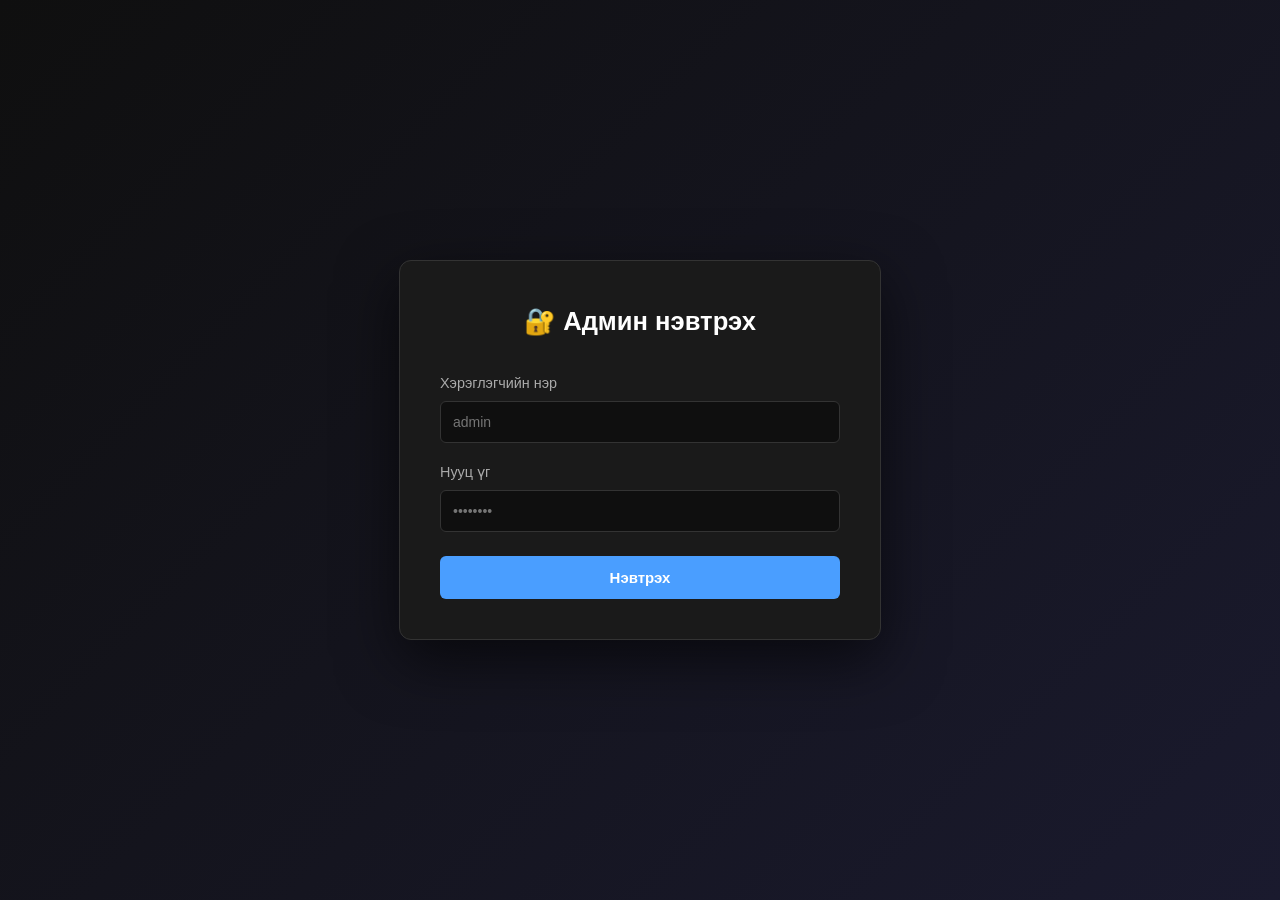
==== admin_edit.html @ 53f7fb09 "frontend" ====
<!DOCTYPE html>
<html lang="mn">
<head>
  <meta charset="UTF-8">
  <meta name="viewport" content="width=device-width, initial-scale=1.0">
  <title>Мэдээлэл засах</title>
  <link rel="stylesheet" href="css/style.css">
  <style>
    body { background: linear-gradient(135deg, #0f0f0f 0%, #1a1a2e 100%); min-height: 100vh; }
    .navbar {
      background: #1a1a1a;
      padding: 14px 24px;
      border-bottom: 1px solid #333;
      display: flex;
      justify-content: space-between;
      align-items: center;
    }
    .navbar h1 { margin: 0; font-size: 1.3em; color: #4a9eff; }
    .navbar a {
      color: #ccc; text-decoration: none; padding: 7px 14px;
      border-radius: 5px; background: #333; font-size: 0.9em;
    }
    .navbar a:hover { background: #444; }
    .container { max-width: 700px; margin: 30px auto; padding: 0 20px; }
    .card {
      background: #1a1a1a;
      border: 1px solid #333;
      border-radius: 10px;
      padding: 30px;
    }
    .card h2 { margin: 0 0 24px; color: #4a9eff; }
    .toast {
      padding: 12px 16px; border-radius: 6px;
      margin-bottom: 20px; display: none; font-size: 0.9em;
    }
    .toast.show { display: block; }
    .toast.error { background: #4a1a1a; color: #dd8888; border: 1px solid #7a2d2d; }
    .form-group { margin-bottom: 20px; }
    .form-group label { display: block; color: #aaa; margin-bottom: 7px; font-size: 0.9em; }
    .form-group input,
    .form-group textarea,
    .form-group select {
      width: 100%;
      padding: 11px 13px;
      background: #0f0f0f;
      border: 1px solid #333;
      color: #fff;
      border-radius: 6px;
      box-sizing: border-box;
      font-size: 14px;
      font-family: inherit;
      transition: border-color 0.2s;
    }
    .form-group input:focus,
    .form-group textarea:focus,
    .form-group select:focus { outline: none; border-color: #4a9eff; }
    .form-group textarea { resize: vertical; min-height: 140px; }
    .form-group select option { background: #1a1a1a; }
    .btn-row { display: flex; gap: 10px; margin-top: 28px; }
    .btn-submit {
      flex: 1; padding: 13px;
      background: #4a9eff; color: #fff;
      border: none; border-radius: 6px;
      cursor: pointer; font-size: 15px; font-weight: bold;
      transition: background 0.2s;
    }
    .btn-submit:hover { background: #2b7de9; }
    .btn-submit:disabled { background: #555; cursor: not-allowed; }
    .btn-cancel {
      flex: 1; padding: 13px;
      background: #333; color: #ccc;
      border: none; border-radius: 6px;
      cursor: pointer; font-size: 15px;
      text-align: center; text-decoration: none;
      display: flex; align-items: center; justify-content: center;
      transition: background 0.2s;
    }
    .btn-cancel:hover { background: #444; }
  </style>
</head>
<body>
  <div class="navbar">
    <h1 id="pageTitle">➕ Шинэ мэдээлэл</h1>
    <a href="admin_dashboard.html">← Самбар руу буцах</a>
  </div>

  <div class="container">
    <div class="toast" id="toast"></div>
    <div class="card">
      <h2 id="cardTitle">Шинэ мэдээлэл нэмэх</h2>

      <div class="form-group">
        <label>Гарчиг *</label>
        <input type="text" id="title" placeholder="Мэдээллийн гарчиг">
      </div>
      <div class="form-group">
        <label>Тайлбар</label>
        <textarea id="description" placeholder="Дэлгэрэнгүй тайлбар..."></textarea>
      </div>
      <div class="form-group">
        <label>Төлөв</label>
        <select id="status">
          <option value="active">Идэвхтэй</option>
          <option value="inactive">Идэвхгүй</option>
        </select>
      </div>

      <div class="btn-row">
        <button class="btn-submit" id="submitBtn" onclick="save()">Хадгалах</button>
        <a href="admin_dashboard.html" class="btn-cancel">Цуцлах</a>
      </div>
    </div>
  </div>

  <script src="js/config.js"></script>
  <script>
    const params = new URLSearchParams(location.search);
    const editId = params.get('id');
    let isEdit = false;

    // Auth check
    fetch(`${API_BASE}/api/auth/check`, { credentials: 'include' })
      .then(r => r.json())
      .then(d => {
        if (!d.loggedIn) { location.href = 'admin_login.html'; return; }
        if (editId) loadEntry(editId);
      })
      .catch(() => location.href = 'admin_login.html');

    async function loadEntry(id) {
      try {
        const res = await fetch(`${API_BASE}/api/data/${id}`, { credentials: 'include' });
        if (!res.ok) { showToast('Мэдээлэл олдсонгүй', 'error'); return; }
        const d = await res.json();
        document.getElementById('title').value = d.title;
        document.getElementById('description').value = d.description || '';
        document.getElementById('status').value = d.status || 'active';
        document.getElementById('pageTitle').textContent = '✏️ Мэдээлэл засах';
        document.getElementById('cardTitle').textContent = 'Мэдээлэл засах';
        document.getElementById('submitBtn').textContent = 'Шинэчлэх';
        isEdit = true;
      } catch { showToast('Сервертэй холбогдоход алдаа гарлаа', 'error'); }
    }

    async function save() {
      const title = document.getElementById('title').value.trim();
      const description = document.getElementById('description').value.trim();
      const status = document.getElementById('status').value;
      const btn = document.getElementById('submitBtn');

      if (!title) { showToast('Гарчиг заавал бөглөнө үү', 'error'); return; }

      btn.disabled = true;
      btn.textContent = 'Хадгалж байна...';

      try {
        const url = isEdit
          ? `${API_BASE}/api/data/${editId}`
          : `${API_BASE}/api/data`;
        const method = isEdit ? 'PUT' : 'POST';

        const res = await fetch(url, {
          method,
          headers: { 'Content-Type': 'application/json' },
          credentials: 'include',
          body: JSON.stringify({ title, description, status })
        });
        const data = await res.json();

        if (res.ok && data.success) {
          location.href = 'admin_dashboard.html';
        } else {
          showToast(data.error || 'Хадгалахад алдаа гарлаа', 'error');
        }
      } catch { showToast('Сервертэй холбогдоход алдаа гарлаа', 'error'); }
      finally {
        btn.disabled = false;
        btn.textContent = isEdit ? 'Шинэчлэх' : 'Хадгалах';
      }
    }

    function showToast(msg, type) {
      const t = document.getElementById('toast');
      t.textContent = msg;
      t.className = `toast ${type} show`;
      setTimeout(() => t.classList.remove('show'), 4000);
    }
  </script>
</body>
</html>
---- css/style.css ----
body {
  margin: 0;
  font-family: 'Segoe UI', Tahoma, Geneva, Verdana, sans-serif;
  background: #0f0f0f;
  color: #e0e0e0;
  line-height: 1.6;
}

/* NAV */
header {
  background: #1a1a1a;
  padding: 20px;
  text-align: center;
  border-bottom: 2px solid #333;
  box-shadow: 0 2px 10px rgba(0,0,0,0.5);
}

nav a {
  color: #cccccc;
  margin: 0 20px;
  text-decoration: none;
  font-weight: 500;
  transition: 0.3s;
}

nav a:hover {
  color: #ffffff;
  text-decoration: underline;
}

.admin-link {
  background: #333;
  padding: 8px 16px;
  border-radius: 4px;
  border: 1px solid #555;
}

.admin-link:hover {
  background: #555;
  text-decoration: none;
}

/* HERO */
.hero {
  text-align: center;
  padding: 80px 20px;
  background: linear-gradient(135deg, #1a1a1a 0%, #2a2a2a 100%);
}

.hero h1 {
  color: #ffffff;
  font-size: 2.5em;
  margin: 0 0 10px 0;
}

.hero p {
  color: #999999;
  font-size: 1.1em;
}

/* SECTION */
.section {
  padding: 60px 40px;
  text-align: center;
}

.section h2 {
  color: #ffffff;
  font-size: 2em;
  margin-bottom: 40px;
}

/* CARDS */
.cards {
  display: flex;
  justify-content: center;
  flex-wrap: wrap;
  gap: 20px;
}

.card {
  background: #262626;
  padding: 30px 50px;
  border-radius: 8px;
  color: #ffffff;
  transition: 0.3s;
  border: 1px solid #333333;
  font-weight: 600;
}

.card:hover {
  transform: translateY(-5px);
  background: #333333;
  box-shadow: 0 5px 20px rgba(0,0,0,0.4);
}

/* PROJECT */
.project {
  background: #262626;
  margin: 20px auto;
  padding: 30px;
  width: 70%;
  border-radius: 8px;
  border: 1px solid #333333;
  transition: 0.3s;
}

.project h3 {
  color: #ffffff;
  margin: 0 0 10px 0;
}

.project p {
  color: #999999;
  margin: 0;
}

.project:hover {
  background: #333333;
  box-shadow: 0 5px 20px rgba(0,0,0,0.4);
}

/* CONTACT */
.contact input,
.contact textarea {
  display: block;
  width: 60%;
  margin: 15px auto;
  padding: 12px;
  background: #262626;
  border: 1px solid #404040;
  color: #ffffff;
  border-radius: 5px;
  font-family: inherit;
  transition: 0.3s;
}

.contact input:focus,
.contact textarea:focus {
  outline: none;
  border-color: #666666;
  box-shadow: 0 0 5px rgba(102,102,102,0.3);
}

.contact input::placeholder,
.contact textarea::placeholder {
  color: #666666;
}

.contact button {
  background: #404040;
  border: 1px solid #555555;
  color: #ffffff;
  padding: 12px 40px;
  cursor: pointer;
  margin-top: 15px;
  border-radius: 5px;
  font-weight: 600;
  transition: 0.3s;
  font-size: 1em;
}

.contact button:hover {
  background: #555555;
  border-color: #777777;
}

/* FOOTER */
footer {
  background: #1a1a1a;
  color: #666666;
  text-align: center;
  padding: 20px;
  border-top: 1px solid #333;
}
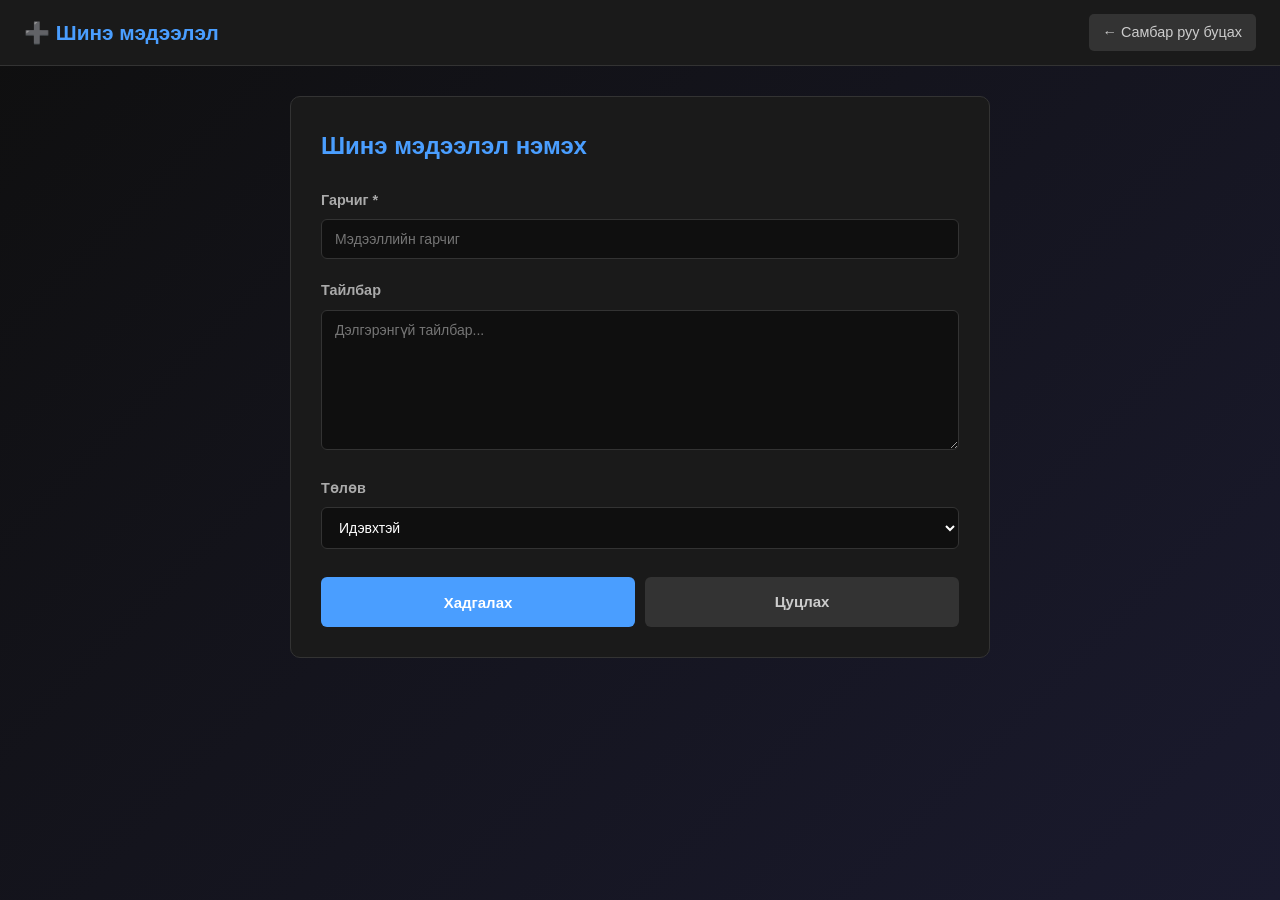
==== commit 4509ab4b: "Initial frontend1" ====
--- a/admin_edit.html
+++ b/admin_edit.html
@@ -117,9 +117,13 @@
     const params = new URLSearchParams(location.search);
     const editId = params.get('id');
     let isEdit = false;
+    const token = localStorage.getItem('admin_token');
+    if (!token) { location.href = 'admin_login.html'; return; }
 
     // Auth check
-    fetch(`${API_BASE}/api/auth/check`, { credentials: 'include' })
+    fetch(`${API_BASE}/api/auth/check`, {
+      headers: { 'Authorization': `Bearer ${token}` }
+    })
       .then(r => r.json())
       .then(d => {
         if (!d.loggedIn) { location.href = 'admin_login.html'; return; }
@@ -129,7 +133,9 @@
 
     async function loadEntry(id) {
       try {
-        const res = await fetch(`${API_BASE}/api/data/${id}`, { credentials: 'include' });
+        const res = await fetch(`${API_BASE}/api/data/${id}`, {
+          headers: { 'Authorization': `Bearer ${token}` }
+        });
         if (!res.ok) { showToast('Мэдээлэл олдсонгүй', 'error'); return; }
         const d = await res.json();
         document.getElementById('title').value = d.title;
@@ -161,8 +167,10 @@
 
         const res = await fetch(url, {
           method,
-          headers: { 'Content-Type': 'application/json' },
-          credentials: 'include',
+          headers: {
+            'Content-Type': 'application/json',
+            'Authorization': `Bearer ${token}`
+          },
           body: JSON.stringify({ title, description, status })
         });
         const data = await res.json();
